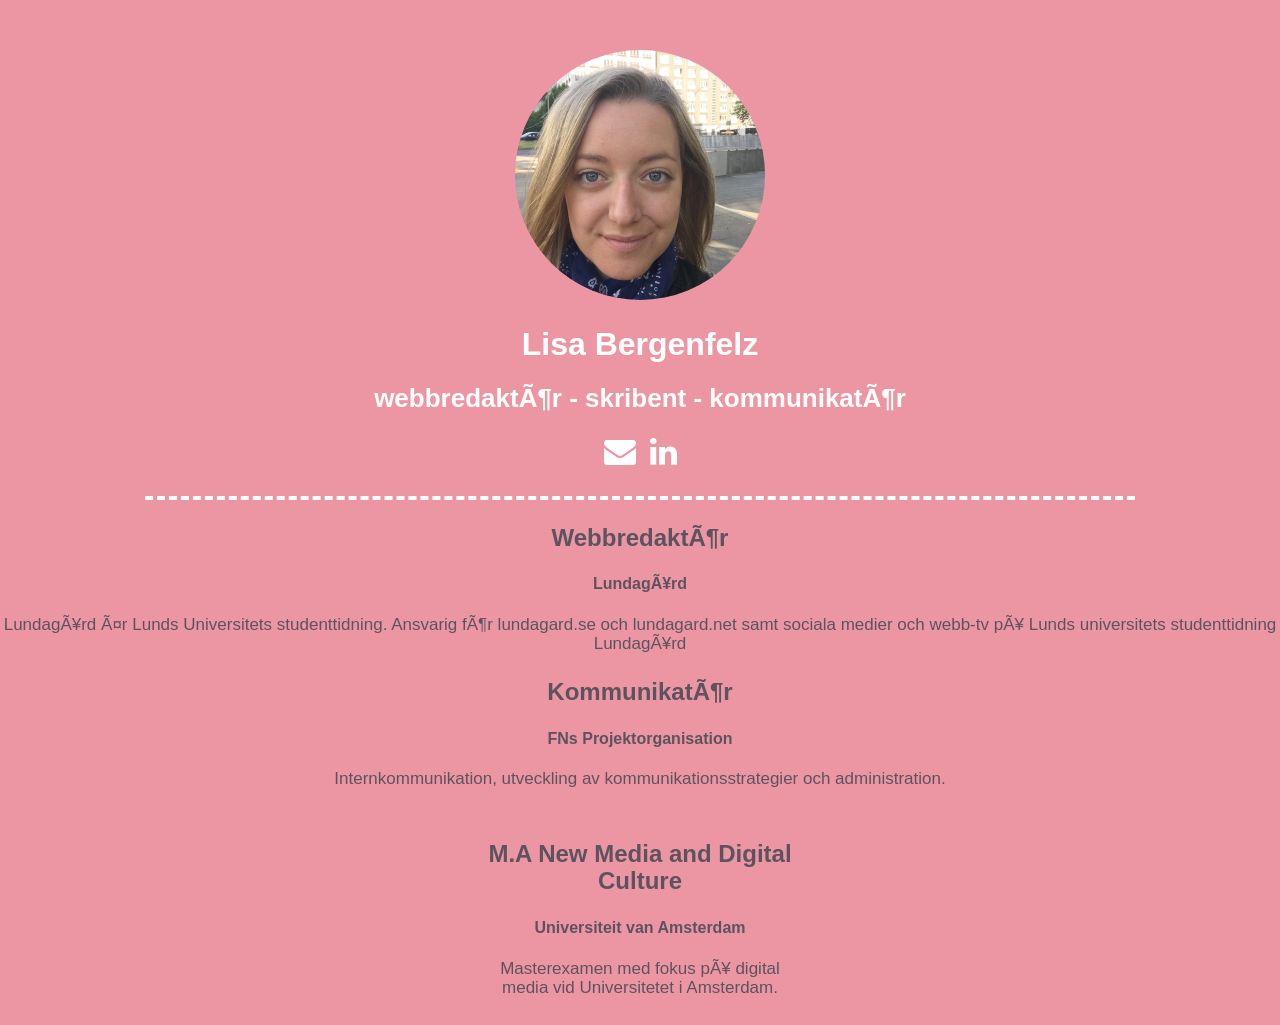
==== index.html @ 29cc4951 "stavfel fix" ====
<!DOCTYPE html>
<html>
<head>
	<link rel="stylesheet" type="text/css" href="./Styles.css">
	<link rel="stylesheet" type="text/css" href="./normalize.css">
	<link rel="stylesheet" type="text/css" href="https://cdnjs.cloudflare.com/ajax/libs/font-awesome/4.7.0/css/font-awesome.css">
	<title>Lisa Bergenfelz</title>
	<link rel="icon" href="./images/apple-icon-60x60.png" type="image/png" sizes="16x16">
	<meta name="viewport" content="width=device-width, initial-scale=1">
	<meta charset=”UTF-8”>
	<meta property="og:title" content="Lisa Bergenfelz" />
	<meta property="og:description" content="Lisa Bergenfelz - webbredaktör och kommunikatör. Se min portfolio här."/>
	<meta property="og:type" content="website" />
	<meta property="og:url" content="https://lisabergenfelz.github.io" />
	<meta property="og:image" content="./images/profilbild.jpg" />
	

</head>
<body class="center bakgrund DIVCLASS2">
	<div>
		<img class="bild displayed img-circle" src="./images/profilbild.jpg">
		<h1 class="första">Lisa Bergenfelz</h1>
		<h2 class="andra">webbredaktör - skribent - kommunikatör</h2>
	<div class="icon">
		<a href="mailto:bergenfelz.lisa@gmail.com?subject:portfolio"><i class="fa fa-envelope fa-2x vit" aria-hidden="true"></i></a>
	</div>
	<div class="icon">
		<a href="https://www.linkedin.com/in/lisa-bergenfelz-61222965"><i class="fa fa-linkedin fa-2x vit" aria-hidden="true"></i>
		</a>
	</div>
	<hr class="linje" />
	
	</div>
	<div class="webbredaktör">
		<h3 class="tredje">Webbredaktör</h3>
		<h4>Lundagård</h4>
		<p>Lundagård är Lunds Universitets studenttidning. Ansvarig för lundagard.se och lundagard.net samt sociala medier och webb-tv på Lunds universitets studenttidning Lundagård</p>
	</div>
	<div class="kommunikatör">
		<h3 class="tredje">Kommunikatör</h3>
		<h4>FNs Projektorganisation</h4>
		<p>Internkommunikation, utveckling av kommunikationsstrategier och administration. 
		</p>
	</div>
	<div class="utbildning">
		<h3 class="tredje">M.A New Media and Digital Culture</h3>
		<h4>Universiteit van Amsterdam</h4>
		<p>Masterexamen med fokus på digital media vid Universitetet i Amsterdam.</p>
	</div>
</body>
</html>
</div>
---- Styles.css ----
.DIVCLASS2{
	margin-top: 30px;
}
.center
{
	text-align: center

}
.bild {
	height: 250px;
	width: 250px;
}

.img-circle {
    border-radius: 60%;
}

.bakgrund
{background-color: #ec96a4;
}

.icon {
	display: inline-block;
	padding-right: 5px;
	padding-left: 5px;
	padding-bottom: 20px;
}
img {
	
	margin-top: 20px;
    margin-bottom: 0px;
    margin-right: auto;
    margin-left: auto;
}

h1 {
	color: #FFFFFF;
	font-family: arial;
}

h2 {
	color: #FFFFFF;
	font-family: arial; 
}

h3{
	color:#5d535e;
	font-family: arial;
}

h4{
	color: #5d535e;
	font-family: arial;
}

.första{
	font-size: 40px; 

}
.andra{
	font-size: 18px; 
}

.tredje {
	font-size: 16px;
}

p{
color: #5d535e;
font-size: 17px;
font-family: arial;
}

.vit{
	color: #ffffff
}

.linje{
  border: 0 none;
  border-top: 4px dashed #ffffff;
  background: none;
  height:0;
  width: 330px;
} 
.webbredaktör {
	display: inline-block;
	width: 330px;
	margin-left: auto;
	margin-right: auto;
	padding-bottom: 10px;
	padding-top: 10px;
	vertical-align: top;
}
.kommunikatör {
	display: inline-block;
	width: 330px;
	margin-left: auto;
	margin-right: auto;
	padding-bottom: 10px;
	padding-top: 10px;
	vertical-align: top;

}
.utbildning {
	display: inline-block;
	width: 330px;
	margin-left: auto;
	margin-right: auto;
	padding-bottom: 10px;
	padding-top: 10px;
	vertical-align: top;
	}

@media only screen and (min-width:760px) {
.linje {
	width: 660px
}

@media only screen and (min-width:999px) {
.linje {
	width: 990px
}
.första {
	font-size: 60px;
}
.andra {
	font-size: 26px;
}
.tredje {
	font-size: 24px;
}
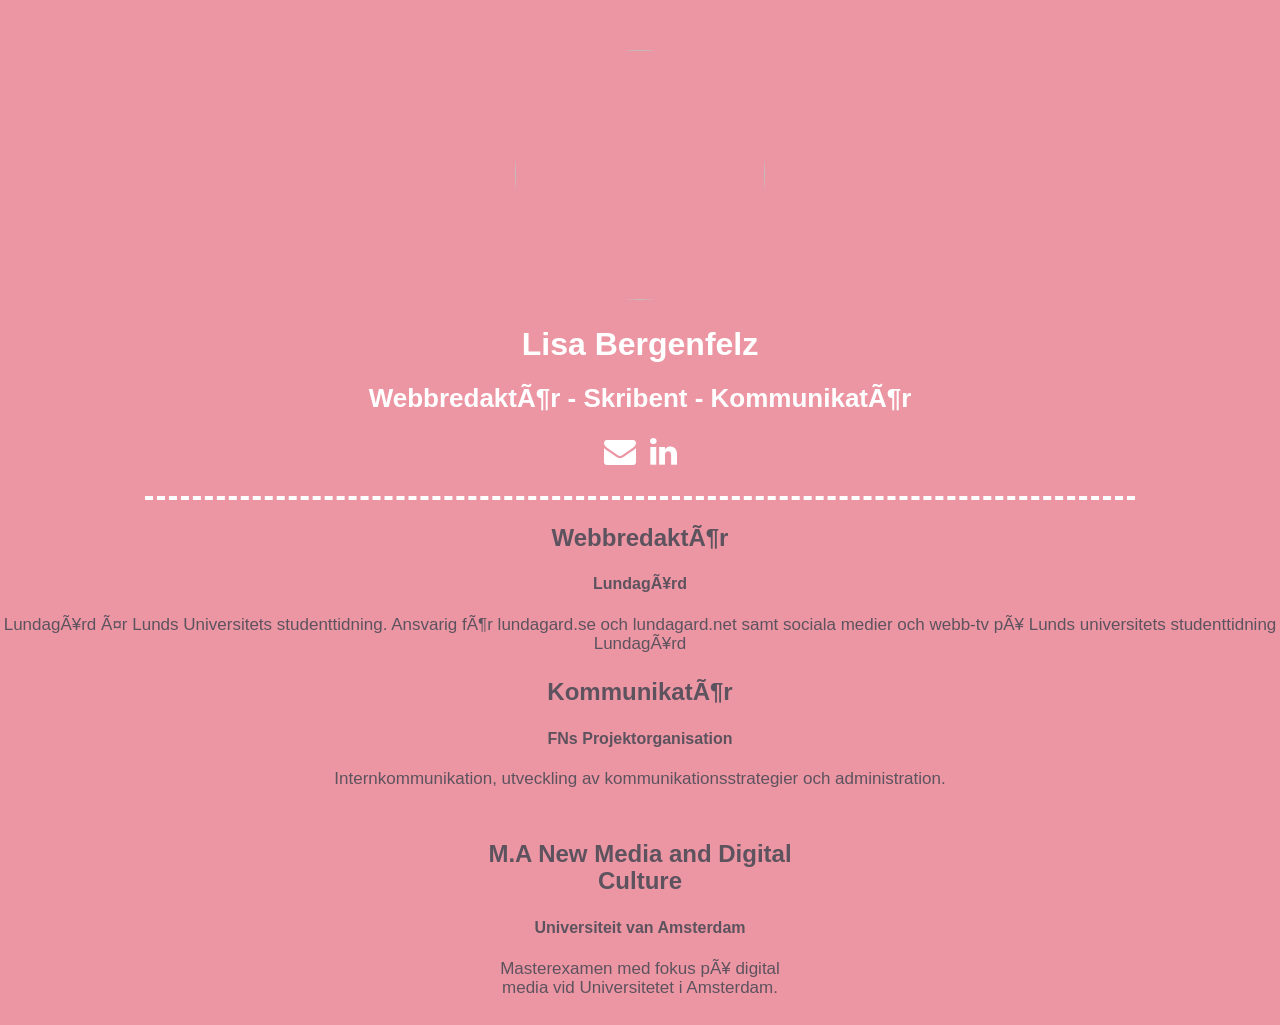
==== commit 8eed3285: "updatering namn" ====
--- a/index.html
+++ b/index.html
@@ -12,7 +12,7 @@
 	<meta property="og:description" content="Lisa Bergenfelz - webbredaktör och kommunikatör. Se min portfolio här."/>
 	<meta property="og:type" content="website" />
 	<meta property="og:url" content="https://lisabergenfelz.github.io" />
-	<meta property="og:image" content="./images/profilbild.jpg" />
+	<meta property="og:image" content="./images/profilbild.png" />
 	
 
 </head>
@@ -20,7 +20,7 @@
 	<div>
 		<img class="bild displayed img-circle" src="./images/profilbild.jpg">
 		<h1 class="första">Lisa Bergenfelz</h1>
-		<h2 class="andra">webbredaktör - skribent - kommunikatör</h2>
+		<h2 class="andra">Webbredaktör - Skribent - Kommunikatör</h2>
 	<div class="icon">
 		<a href="mailto:bergenfelz.lisa@gmail.com?subject:portfolio"><i class="fa fa-envelope fa-2x vit" aria-hidden="true"></i></a>
 	</div>
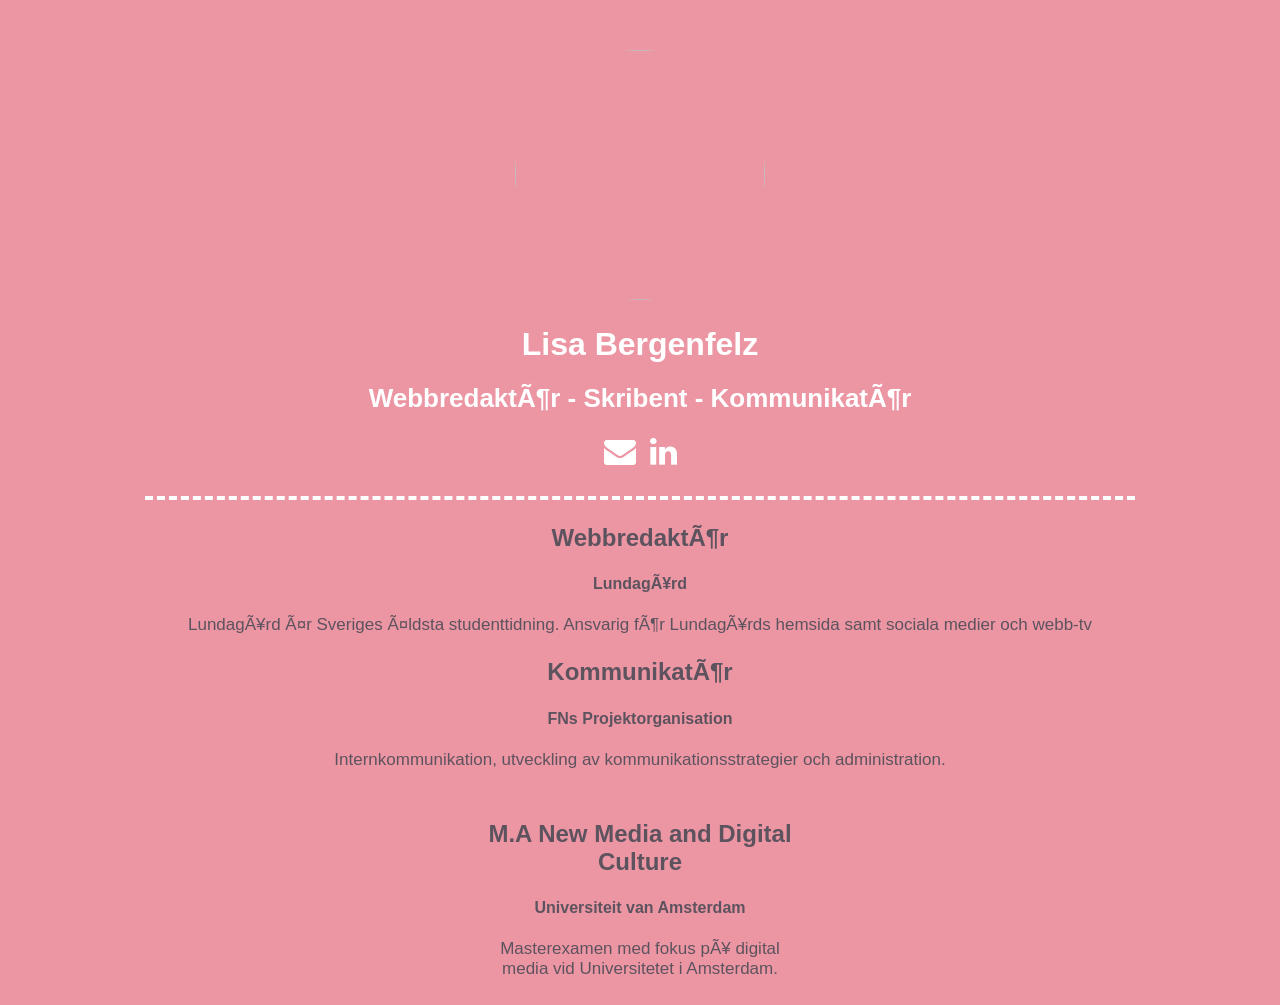
==== commit b421c96d: "Update1" ====
--- a/index.html
+++ b/index.html
@@ -9,7 +9,7 @@
 	<meta name="viewport" content="width=device-width, initial-scale=1">
 	<meta charset=”UTF-8”>
 	<meta property="og:title" content="Lisa Bergenfelz" />
-	<meta property="og:description" content="Lisa Bergenfelz - webbredaktör och kommunikatör. Se min portfolio här."/>
+	<meta property="og:description" content="Lisa Bergenfelz - webbredaktör och kommunikatör. Se min portfolio."/>
 	<meta property="og:type" content="website" />
 	<meta property="og:url" content="https://lisabergenfelz.github.io" />
 	<meta property="og:image" content="./images/profilbild.png" />
@@ -34,7 +34,7 @@
 	<div class="webbredaktör">
 		<h3 class="tredje">Webbredaktör</h3>
 		<h4>Lundagård</h4>
-		<p>Lundagård är Lunds Universitets studenttidning. Ansvarig för lundagard.se och lundagard.net samt sociala medier och webb-tv på Lunds universitets studenttidning Lundagård</p>
+		<p>Lundagård är Sveriges äldsta studenttidning. Ansvarig för Lundagårds hemsida samt sociala medier och webb-tv</p>
 	</div>
 	<div class="kommunikatör">
 		<h3 class="tredje">Kommunikatör</h3>
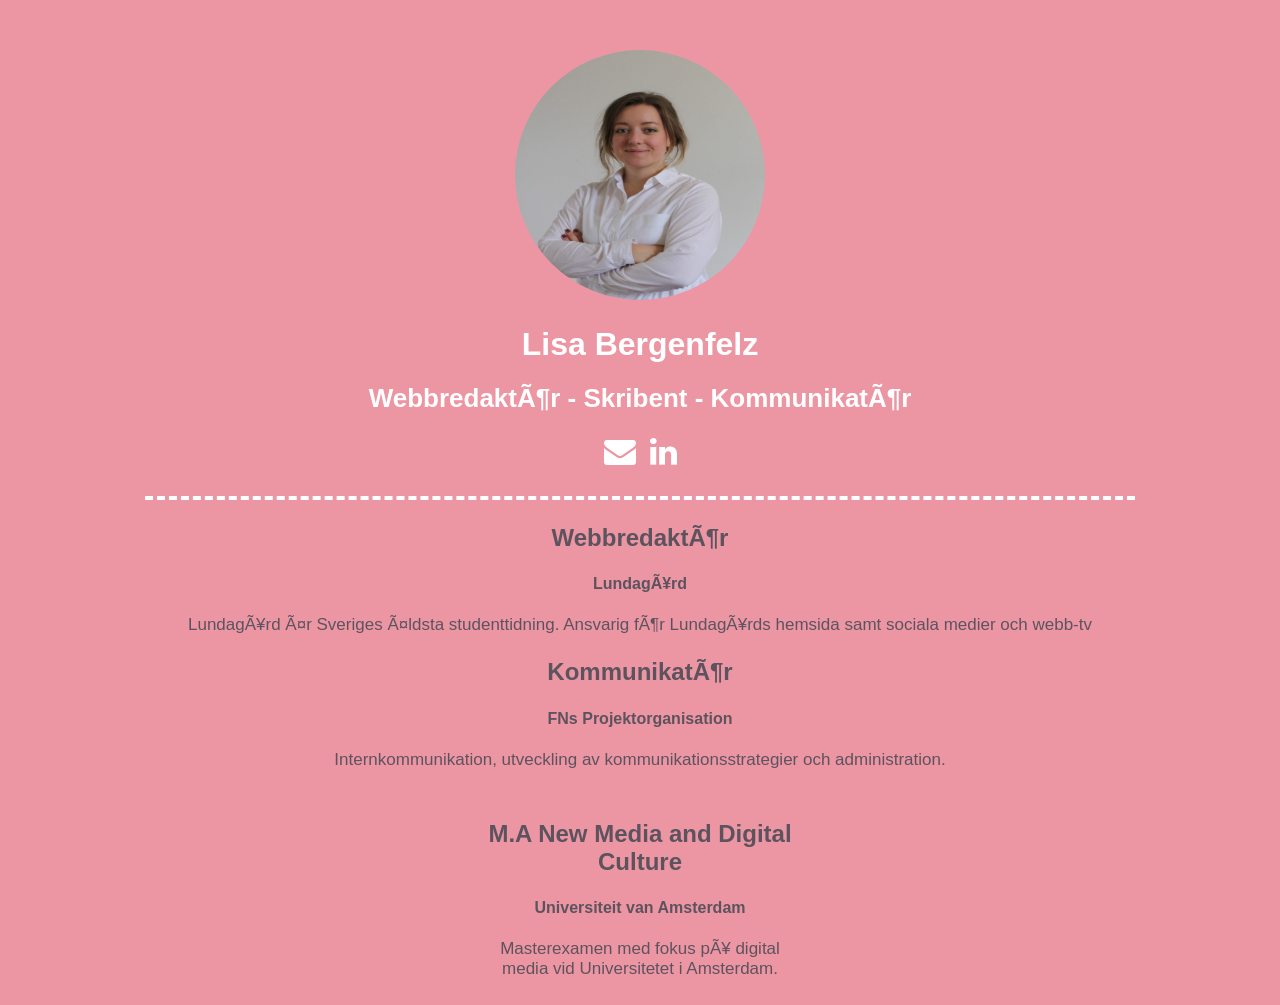
==== commit 85202cf5: "Update2" ====
--- a/index.html
+++ b/index.html
@@ -18,7 +18,7 @@
 </head>
 <body class="center bakgrund DIVCLASS2">
 	<div>
-		<img class="bild displayed img-circle" src="./images/profilbild.jpg">
+		<img class="bild displayed img-circle" src="./images/profilbild.png">
 		<h1 class="första">Lisa Bergenfelz</h1>
 		<h2 class="andra">Webbredaktör - Skribent - Kommunikatör</h2>
 	<div class="icon">
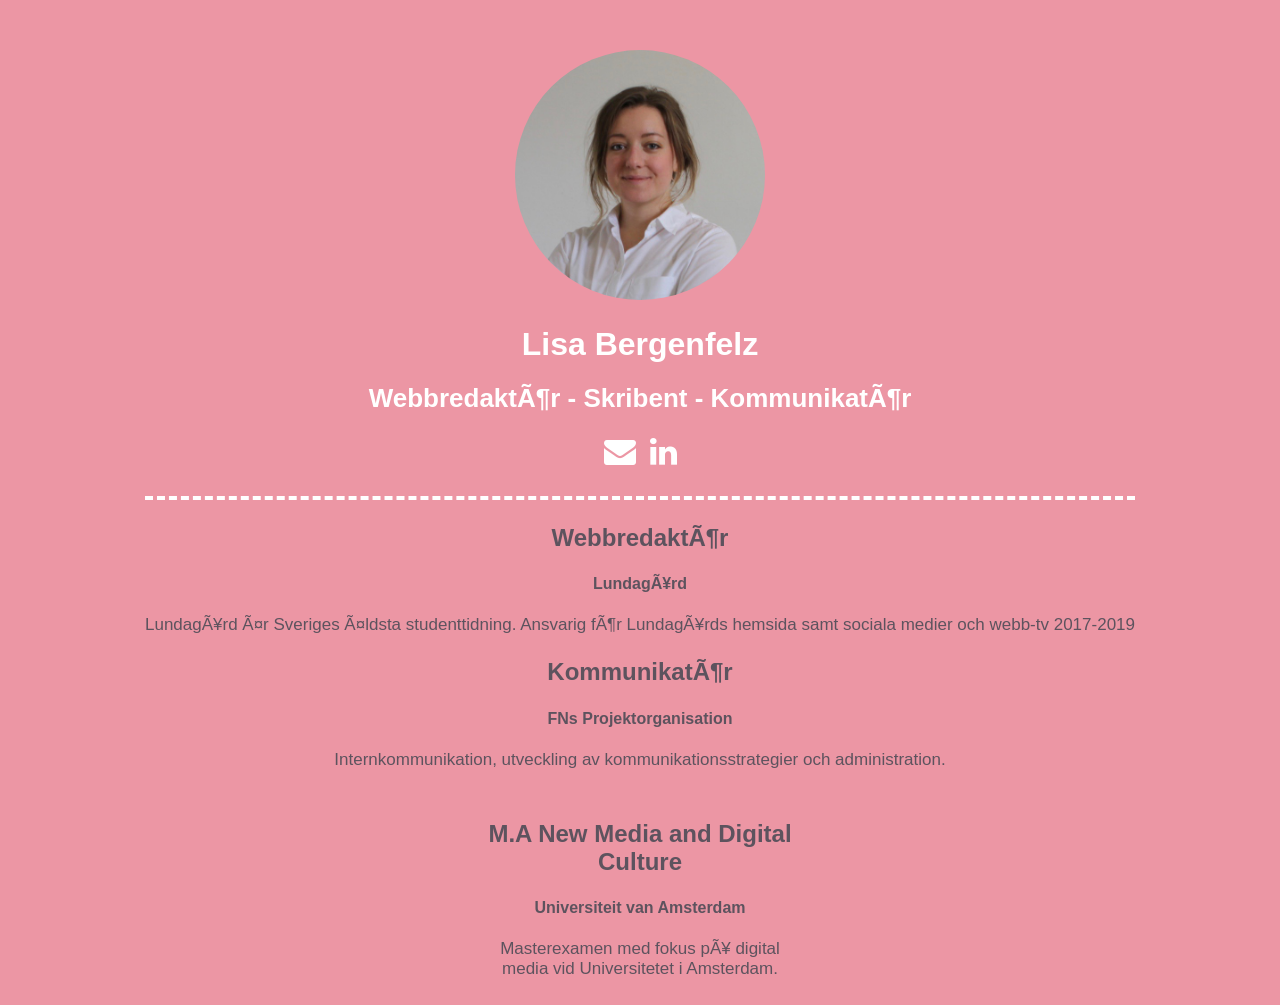
==== commit 9a9359d7: "Update index.html" ====
--- a/index.html
+++ b/index.html
@@ -12,13 +12,13 @@
 	<meta property="og:description" content="Lisa Bergenfelz - webbredaktör och kommunikatör. Se min portfolio."/>
 	<meta property="og:type" content="website" />
 	<meta property="og:url" content="https://lisabergenfelz.github.io" />
-	<meta property="og:image" content="./images/profilbild.png" />
+	<meta property="og:image" content="./images/profilbild.jpg" />
 	
 
 </head>
 <body class="center bakgrund DIVCLASS2">
 	<div>
-		<img class="bild displayed img-circle" src="./images/profilbild.png">
+		<img class="bild displayed img-circle" src="./images/profilbild.jpg">
 		<h1 class="första">Lisa Bergenfelz</h1>
 		<h2 class="andra">Webbredaktör - Skribent - Kommunikatör</h2>
 	<div class="icon">
@@ -34,7 +34,7 @@
 	<div class="webbredaktör">
 		<h3 class="tredje">Webbredaktör</h3>
 		<h4>Lundagård</h4>
-		<p>Lundagård är Sveriges äldsta studenttidning. Ansvarig för Lundagårds hemsida samt sociala medier och webb-tv</p>
+		<p>Lundagård är Sveriges äldsta studenttidning. Ansvarig för Lundagårds hemsida samt sociala medier och webb-tv 2017-2019</p>
 	</div>
 	<div class="kommunikatör">
 		<h3 class="tredje">Kommunikatör</h3>
--- a/Styles.css
+++ b/Styles.css
@@ -13,7 +13,7 @@
 }
 
 .img-circle {
-    border-radius: 60%;
+    border-radius: 50%;
 }
 
 .bakgrund
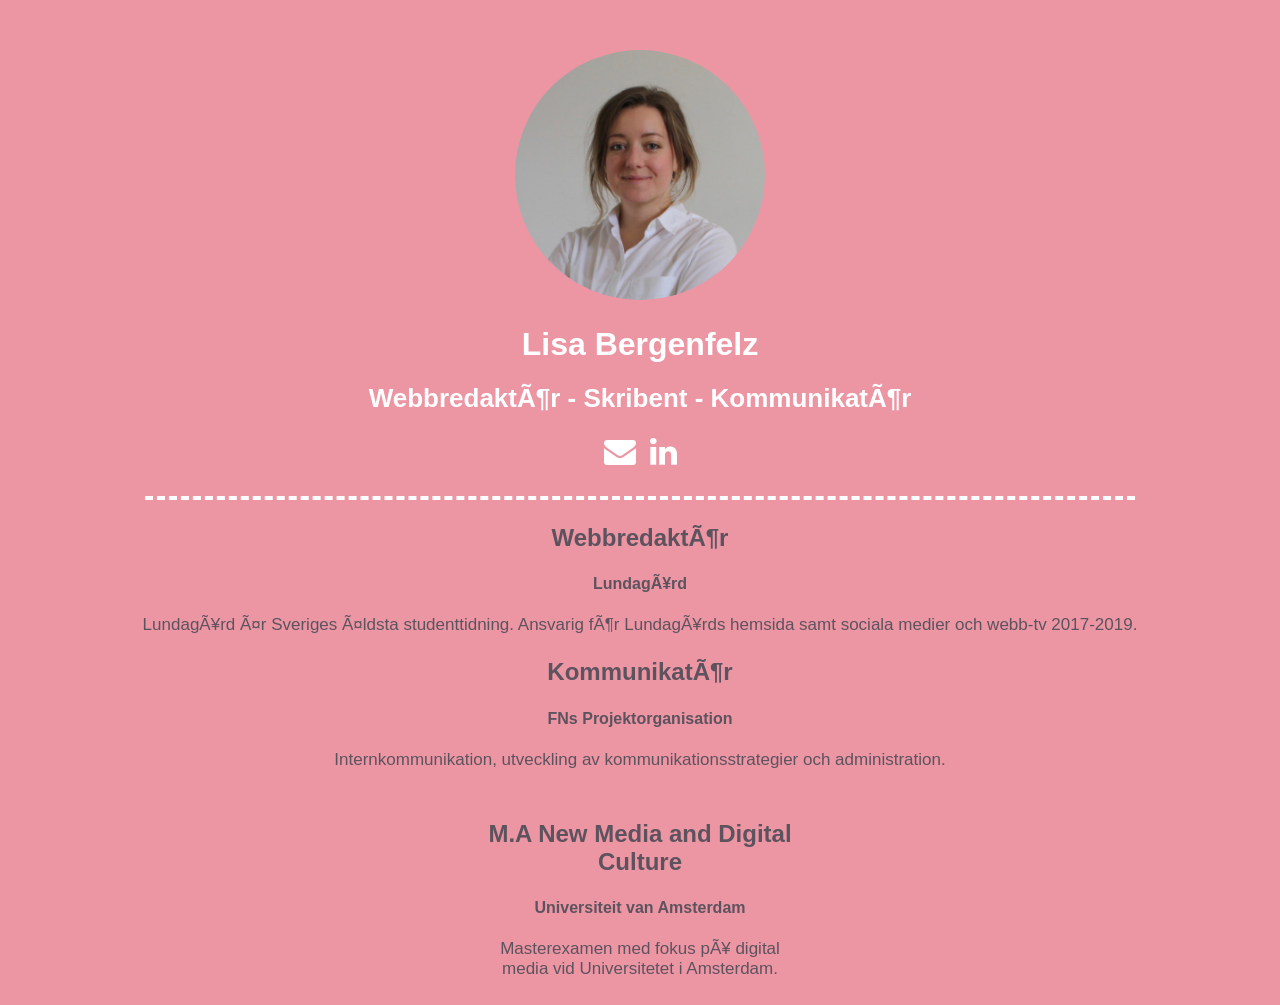
==== commit b85d882f: "Update index.html" ====
--- a/index.html
+++ b/index.html
@@ -5,7 +5,7 @@
 	<link rel="stylesheet" type="text/css" href="./normalize.css">
 	<link rel="stylesheet" type="text/css" href="https://cdnjs.cloudflare.com/ajax/libs/font-awesome/4.7.0/css/font-awesome.css">
 	<title>Lisa Bergenfelz</title>
-	<link rel="icon" href="./images/apple-icon-60x60.png" type="image/png" sizes="16x16">
+	<link rel="icon" href="./images/profilbild.jpg" type="image/jpg" sizes="16x16">
 	<meta name="viewport" content="width=device-width, initial-scale=1">
 	<meta charset=”UTF-8”>
 	<meta property="og:title" content="Lisa Bergenfelz" />
@@ -34,7 +34,7 @@
 	<div class="webbredaktör">
 		<h3 class="tredje">Webbredaktör</h3>
 		<h4>Lundagård</h4>
-		<p>Lundagård är Sveriges äldsta studenttidning. Ansvarig för Lundagårds hemsida samt sociala medier och webb-tv 2017-2019</p>
+		<p>Lundagård är Sveriges äldsta studenttidning. Ansvarig för Lundagårds hemsida samt sociala medier och webb-tv 2017-2019.</p>
 	</div>
 	<div class="kommunikatör">
 		<h3 class="tredje">Kommunikatör</h3>
